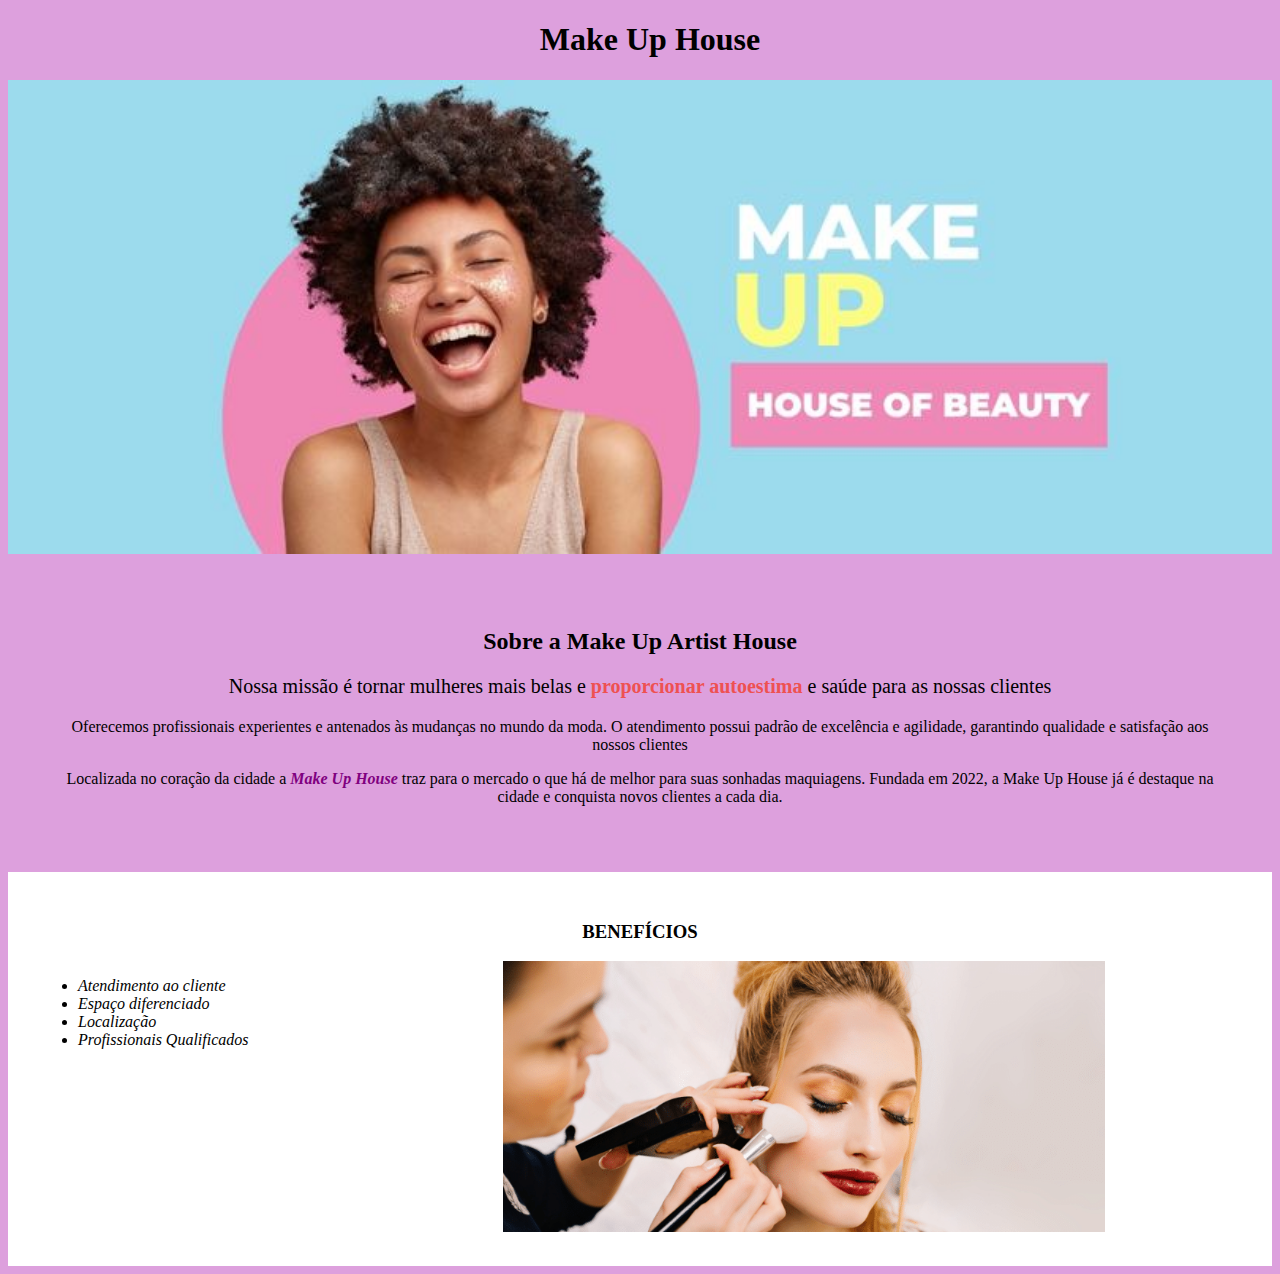
==== index.html @ 28920aaa "primeiro commit" ====
<!DOCTYPE html>
<html lang="pt-br">
<head>
    <meta charset="UTF-8">
    <meta http-equiv="X-UA-Compatible" content="IE=edge">
    <meta name="viewport" content="width=device-width, initial-scale=1.0">
    <title>Make Up Artist</title>
    <link rel="stylesheet" href="style.css">
</head>

<body>
   <header>
    <h1 class="titulo-principal" > Make Up House </h1>
        
   </header>
    <img id="banner" src="MAKE.jpg" alt="imagem contém uma mulher de cabelos cacheados, negra, e com o título 'make up, house of beauty'">

    <div class="principal">
    <h2 class="titulo-centralizado">Sobre a Make Up Artist House</h2>
    <p id="missao">Nossa missão é tornar mulheres mais belas e <strong>proporcionar autoestima</strong> e saúde para as nossas clientes</p>
    <p> Oferecemos profissionais experientes e antenados às mudanças no mundo da moda. O atendimento possui padrão de excelência e agilidade, garantindo qualidade e satisfação aos nossos clientes</p>
    <p>Localizada no coração da cidade a <em><strong>Make Up House</strong></em> traz para o mercado o que há de melhor para suas sonhadas maquiagens. 
        Fundada em 2022, a Make Up House já é destaque na cidade e conquista novos clientes a cada dia.</p>
    </div>

    <div class="beneficios">
        <h3 class="titulo-centralizado">BENEFÍCIOS</h3>
        <ul>
            <li class="itens">Atendimento ao cliente</li>
            <li class="itens">Espaço diferenciado</li>
            <li class="itens">Localização</li>
            <li class="itens">Profissionais Qualificados</li>
        </ul>
<img src="beneficios.png" alt="a imagem contém uma maquiadora com um pincel preto com cerdas brancas aplicando maquiagem no rosto da modelo que, por sua vez, tem pele clara, cabelo loiro e lábios com batom vermelho" class="imagembeneficio">
    </div>

</body>
</html>
---- style.css ----
.titulo-principal{
   padding-left: 20px; 
   text-align: center;
}
#banner{
    width: 100%;
}
body{
    background-color: plum; 
}
.principal{
    background-color: plum; 
    padding: 50px;
}
.titulo-centralizado{
    text-align: center
}
p{
    text-align: center;
}
#missao{
    font-size: 20px;
    
}
strong{
    color:rgb(238, 81, 81)
}
em strong {
    color: purple
}
.itens {
    font-style: italic;
}
.beneficios{
    background-color: white ;
    padding: 30px
}
ul{
    display: inline-block;
    vertical-align: top;
    width: 20%;
    margin-right: 15%;
}
.imagembeneficio{
    width: 50%;
}
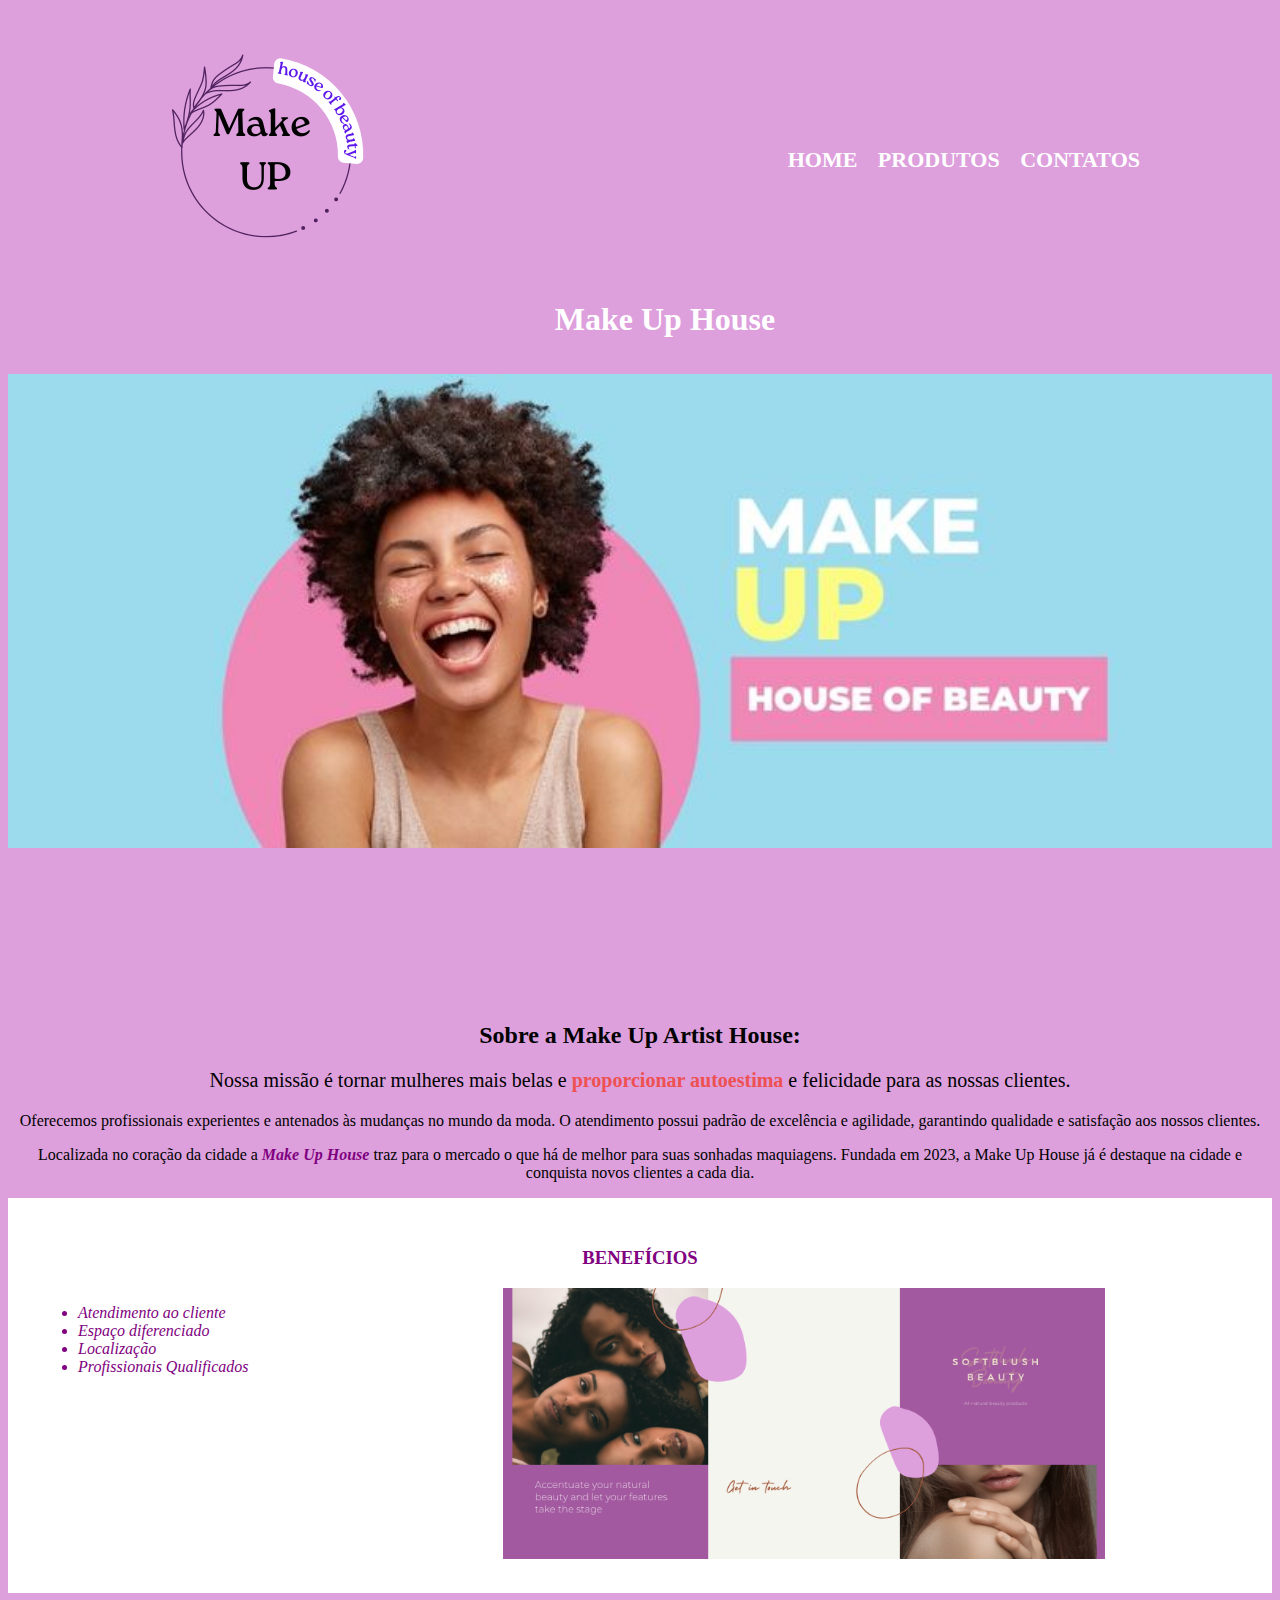
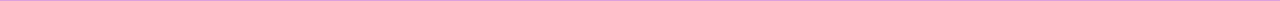
==== commit 7c8d9ce7: "segundo commit" ====
--- a/index.html
+++ b/index.html
@@ -10,22 +10,36 @@
 
 <body>
    <header>
+     <div class="caixa">
+        <h1><a href="index.html"><img class="logo" src="logo.png" alt=""></a></h1>
+        <nav>
+            <ul >
+                <li> <a href="index.html"> Home </a> </li>
+                <li> <a href="produtos.html"> Produtos </a> </li>
+                <li> <a href="contatos.html"> Contatos </a> </li>
+    
+            </ul>
+        </nav>
+    </div>
+</header>
+
+<main>
     <h1 class="titulo-principal" > Make Up House </h1>
-        
-   </header>
+
     <img id="banner" src="MAKE.jpg" alt="imagem contém uma mulher de cabelos cacheados, negra, e com o título 'make up, house of beauty'">
 
-    <div class="principal">
-    <h2 class="titulo-centralizado">Sobre a Make Up Artist House</h2>
-    <p id="missao">Nossa missão é tornar mulheres mais belas e <strong>proporcionar autoestima</strong> e saúde para as nossas clientes</p>
-    <p> Oferecemos profissionais experientes e antenados às mudanças no mundo da moda. O atendimento possui padrão de excelência e agilidade, garantindo qualidade e satisfação aos nossos clientes</p>
+
+    <div class="principal"></div>
+    <h2 class="titulo-centralizado">Sobre a Make Up Artist House:</h2>
+    <p id="missao">Nossa missão é tornar mulheres mais belas e <strong>proporcionar autoestima</strong> e felicidade para as nossas clientes.</p>
+    <p> Oferecemos profissionais experientes e antenados às mudanças no mundo da moda. O atendimento possui padrão de excelência e agilidade, garantindo qualidade e satisfação aos nossos clientes.</p>
     <p>Localizada no coração da cidade a <em><strong>Make Up House</strong></em> traz para o mercado o que há de melhor para suas sonhadas maquiagens. 
-        Fundada em 2022, a Make Up House já é destaque na cidade e conquista novos clientes a cada dia.</p>
+        Fundada em 2023, a Make Up House já é destaque na cidade e conquista novos clientes a cada dia.</p>
     </div>
 
     <div class="beneficios">
         <h3 class="titulo-centralizado">BENEFÍCIOS</h3>
-        <ul>
+        <ul class="itens-beneficios">
             <li class="itens">Atendimento ao cliente</li>
             <li class="itens">Espaço diferenciado</li>
             <li class="itens">Localização</li>
@@ -33,6 +47,7 @@
         </ul>
 <img src="beneficios.png" alt="a imagem contém uma maquiadora com um pincel preto com cerdas brancas aplicando maquiagem no rosto da modelo que, por sua vez, tem pele clara, cabelo loiro e lábios com batom vermelho" class="imagembeneficio">
     </div>
+</main>
 
 </body>
 </html>--- a/style.css
+++ b/style.css
@@ -1,16 +1,57 @@
+header{
+    background-color: plum;
+}
+.logo{
+    width: 25%;
+    
+}
+.caixa{
+    position: relative;
+    width: 1000px;
+    margin: 0 auto;
+}
+nav{
+    position:absolute;
+    top: 110px;
+    right: 0;
+}
+nav li{ 
+    margin: 0 0 0 15px;
+    display: inline;
+}
+nav a{
+    text-transform: uppercase;
+    color: white;
+    font-weight: bold;
+    font-size: 22px;
+    text-decoration: none; 
+}
+nav a:hover{
+    text-decoration: underline; 
+    color: purple
+     
+}
 .titulo-principal{
-   padding-left: 20px; 
+   padding-left: 50px; 
    text-align: center;
+   color:white;
 }
 #banner{
     width: 100%;
+    margin-top: 15px;
+
 }
 body{
     background-color: plum; 
 }
 .principal{
     background-color: plum; 
-    padding: 50px;
+    padding: 75px;
+    color: purple
+     
+}
+.principal h2{
+    color: white;
 }
 .titulo-centralizado{
     text-align: center
@@ -34,12 +75,17 @@
 .beneficios{
     background-color: white ;
     padding: 30px
+    
 }
-ul{
+.beneficios h3{
+    color: purple;
+}
+.itens-beneficios{
     display: inline-block;
     vertical-align: top;
     width: 20%;
     margin-right: 15%;
+    color: purple;
 }
 .imagembeneficio{
     width: 50%;
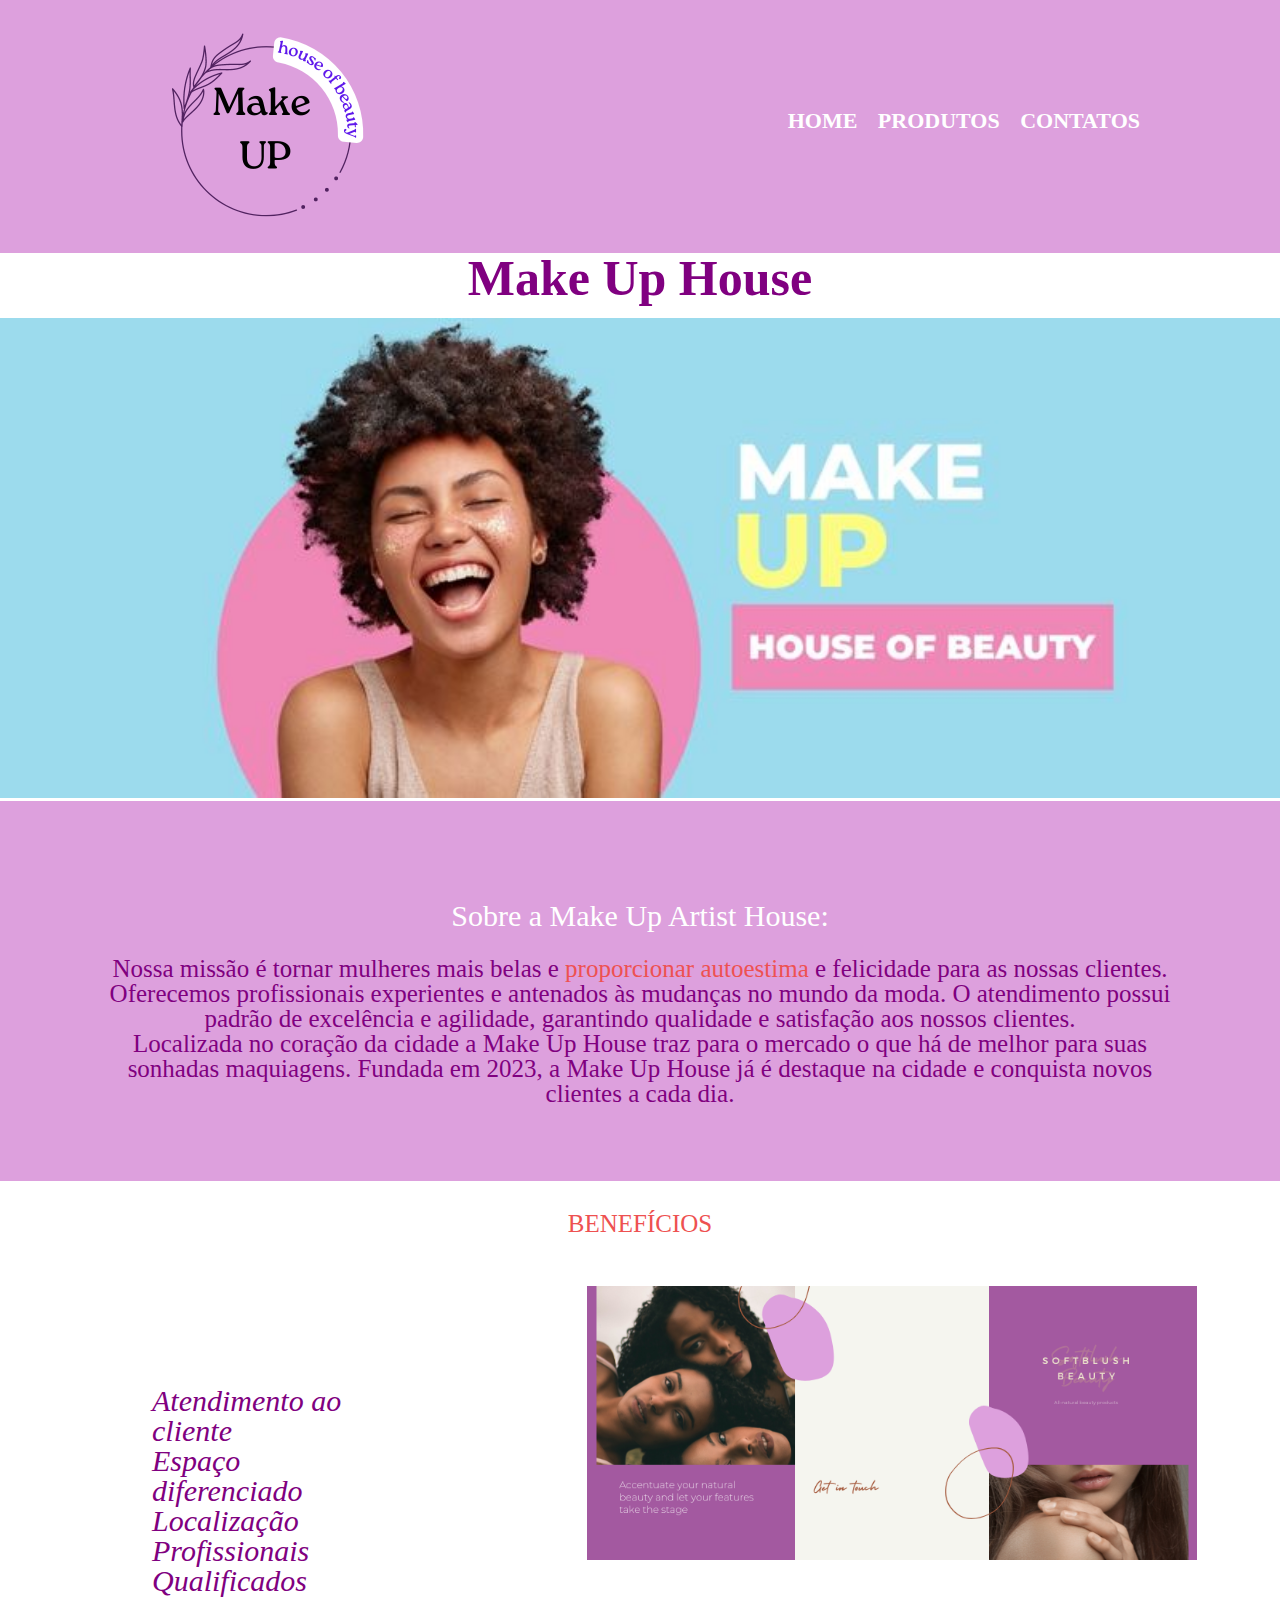
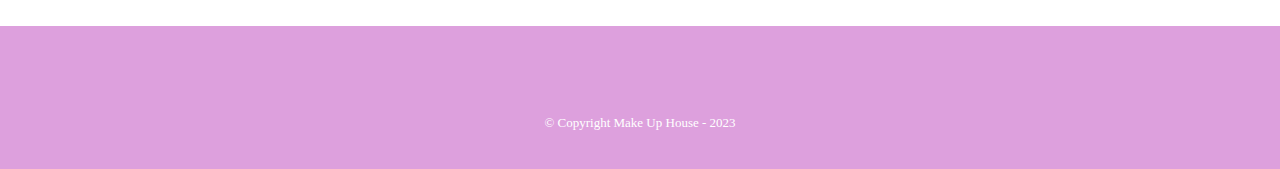
==== commit 4ed8f36a: "terceiro commit" ====
--- a/index.html
+++ b/index.html
@@ -5,13 +5,14 @@
     <meta http-equiv="X-UA-Compatible" content="IE=edge">
     <meta name="viewport" content="width=device-width, initial-scale=1.0">
     <title>Make Up Artist</title>
-    <link rel="stylesheet" href="style.css">
+    <link rel="stylesheet" href="reset.css">
+    <link rel="stylesheet" href="style-home.css">
 </head>
 
 <body>
    <header>
      <div class="caixa">
-        <h1><a href="index.html"><img class="logo" src="logo.png" alt=""></a></h1>
+        <h1><a href="index.html"><img class="logo" src="logo.png" alt="logo make up house"></a></h1>
         <nav>
             <ul >
                 <li> <a href="index.html"> Home </a> </li>
@@ -20,16 +21,16 @@
     
             </ul>
         </nav>
-    </div>
-</header>
+     </div>
+    </header>
 
-<main>
-    <h1 class="titulo-principal" > Make Up House </h1>
+    <main>
+    <p class="titulo-principal" > Make Up House </p>
 
     <img id="banner" src="MAKE.jpg" alt="imagem contém uma mulher de cabelos cacheados, negra, e com o título 'make up, house of beauty'">
 
 
-    <div class="principal"></div>
+    <div class="principal">
     <h2 class="titulo-centralizado">Sobre a Make Up Artist House:</h2>
     <p id="missao">Nossa missão é tornar mulheres mais belas e <strong>proporcionar autoestima</strong> e felicidade para as nossas clientes.</p>
     <p> Oferecemos profissionais experientes e antenados às mudanças no mundo da moda. O atendimento possui padrão de excelência e agilidade, garantindo qualidade e satisfação aos nossos clientes.</p>
@@ -38,7 +39,7 @@
     </div>
 
     <div class="beneficios">
-        <h3 class="titulo-centralizado">BENEFÍCIOS</h3>
+        <h3 class="titulo-centralizado"> <strong> BENEFÍCIOS </strong></h3>
         <ul class="itens-beneficios">
             <li class="itens">Atendimento ao cliente</li>
             <li class="itens">Espaço diferenciado</li>
@@ -47,7 +48,9 @@
         </ul>
 <img src="beneficios.png" alt="a imagem contém uma maquiadora com um pincel preto com cerdas brancas aplicando maquiagem no rosto da modelo que, por sua vez, tem pele clara, cabelo loiro e lábios com batom vermelho" class="imagembeneficio">
     </div>
-</main>
-
+    </main>
+    <footer>
+    <p class="copyright">&copy; Copyright Make Up House - 2023</p>
+    </footer>
 </body>
 </html>--- a/style-home.css
+++ b/style-home.css
@@ -0,0 +1,111 @@
+header{
+    background-color: plum;
+}
+.logo{
+    width: 25%;
+}
+.caixa{
+    position: relative;
+    width: 1000px;
+    margin: 0 auto;
+}
+nav{
+    position:absolute;
+    top: 110px;
+    right: 0;
+}
+nav li{ 
+    margin: 0 0 0 15px;
+    display: inline;
+}
+nav a{
+    text-transform: uppercase;
+    color: white;
+    font-weight: bold;
+    font-size: 22px;
+    text-decoration: none; 
+}
+nav a:hover{
+    text-decoration: underline; 
+    color: purple
+     
+}
+.titulo-principal{
+    color:purple;
+    font-weight: bold;
+    font-size: 50px;
+    text-align: center;
+}
+#banner{
+    width: 100%;
+    margin-top: 15px;
+}
+body{
+    background-color:white; 
+}
+.principal{
+    background-color: plum; 
+    padding: 75px;
+    color: purple
+}
+.principal h2{
+    color: white;
+    font-size: 30px;
+    padding: 25px;
+}
+.titulo-centralizado{
+    font-size: 25px;
+    text-align: center;
+}
+p{
+    font-size: 25px;
+    text-align: center;
+    margin: 0 25px
+    
+}
+#missao{
+    font-size: 25px;
+    
+}
+strong{
+    color:rgb(238, 81, 81)
+}
+em strong {
+    color: purple
+}
+.itens {
+    font-style: italic;
+}
+.beneficios{
+    font-size: 30px;
+    background-color: white ;
+    padding: 30px
+    
+}
+.beneficios h3{
+    color: purple;
+}
+.itens-beneficios{
+    display: inline-block;
+    vertical-align: top;
+    width: 20%;
+    margin-right: 15%;
+    margin-left: 10%;
+    color: purple;
+    margin-top: 150px;
+}
+.imagembeneficio{
+    width: 50%;
+    margin-top: 50px;
+}
+footer{
+    text-align: center;
+    background-color: plum;
+    padding: 40px 0;
+}
+.copyright{
+    margin-top: 50px;
+    font-size: 13px;
+    color:white  
+
+}
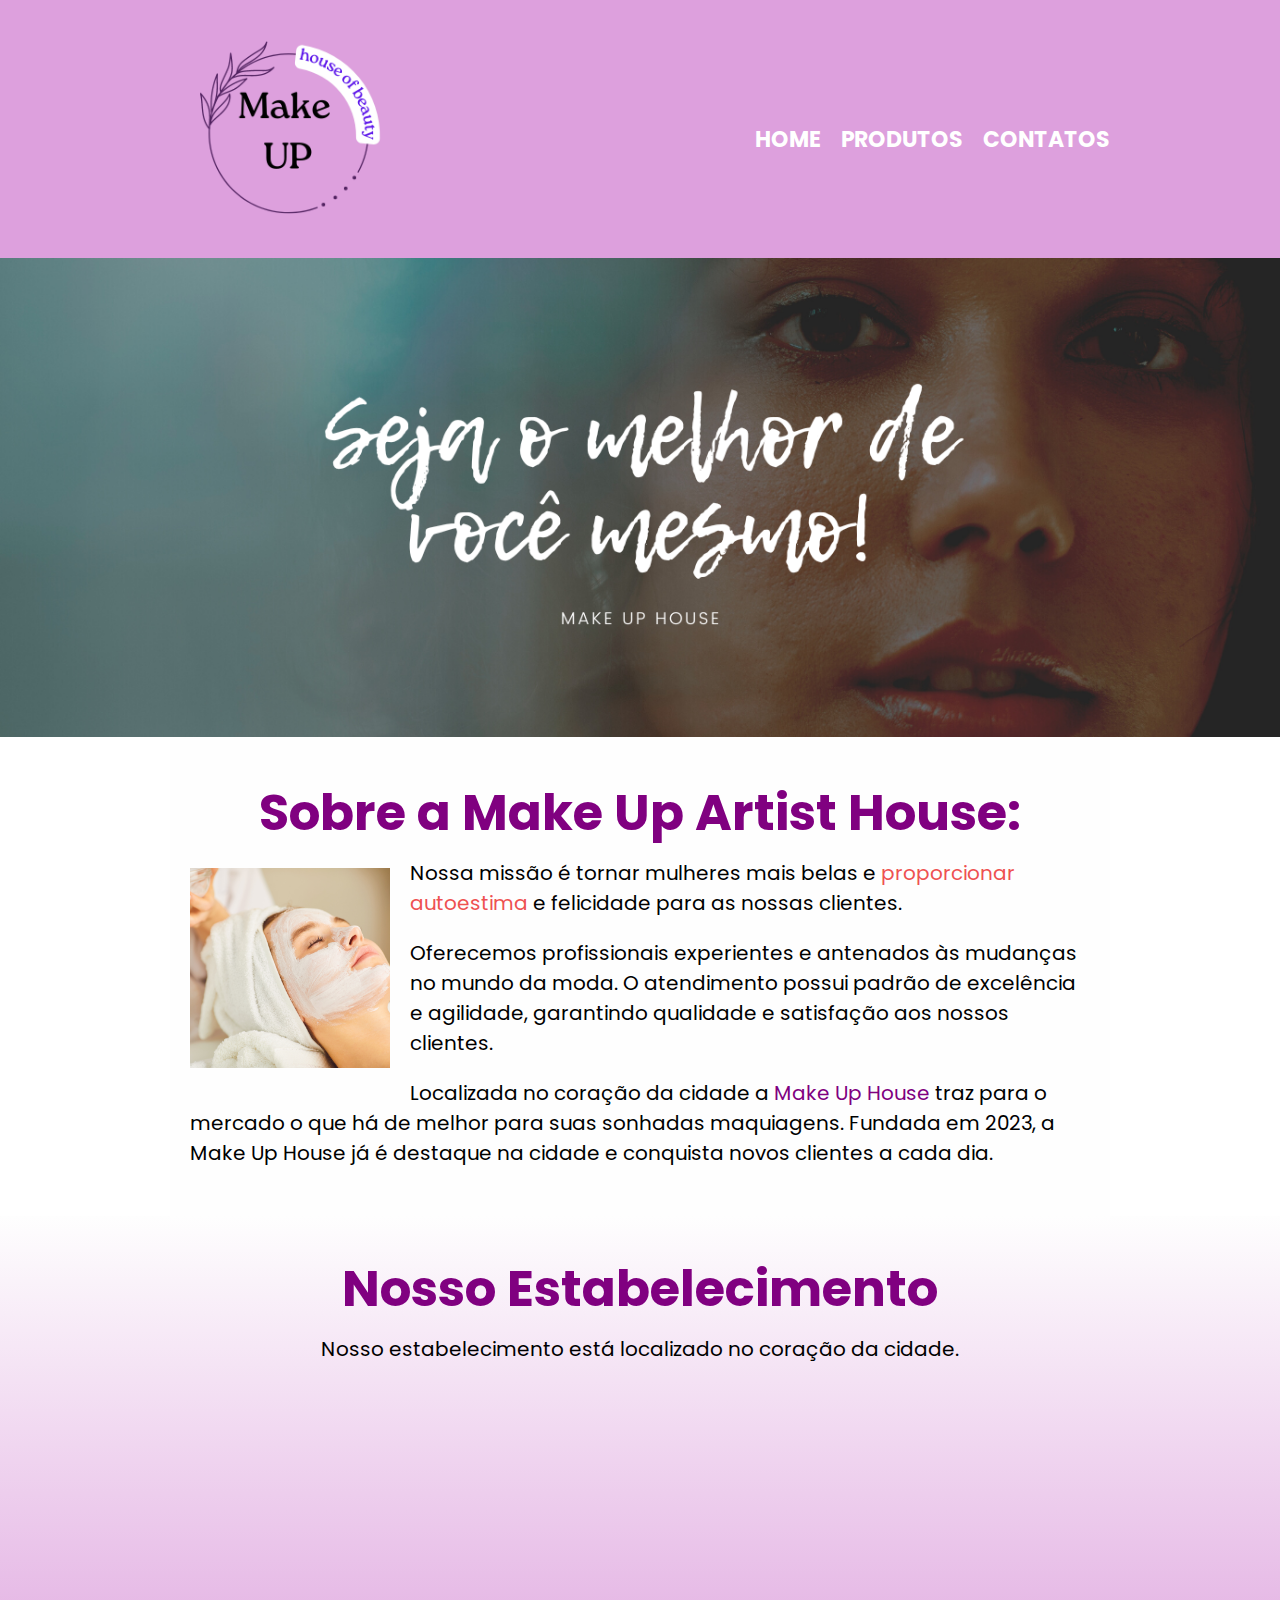
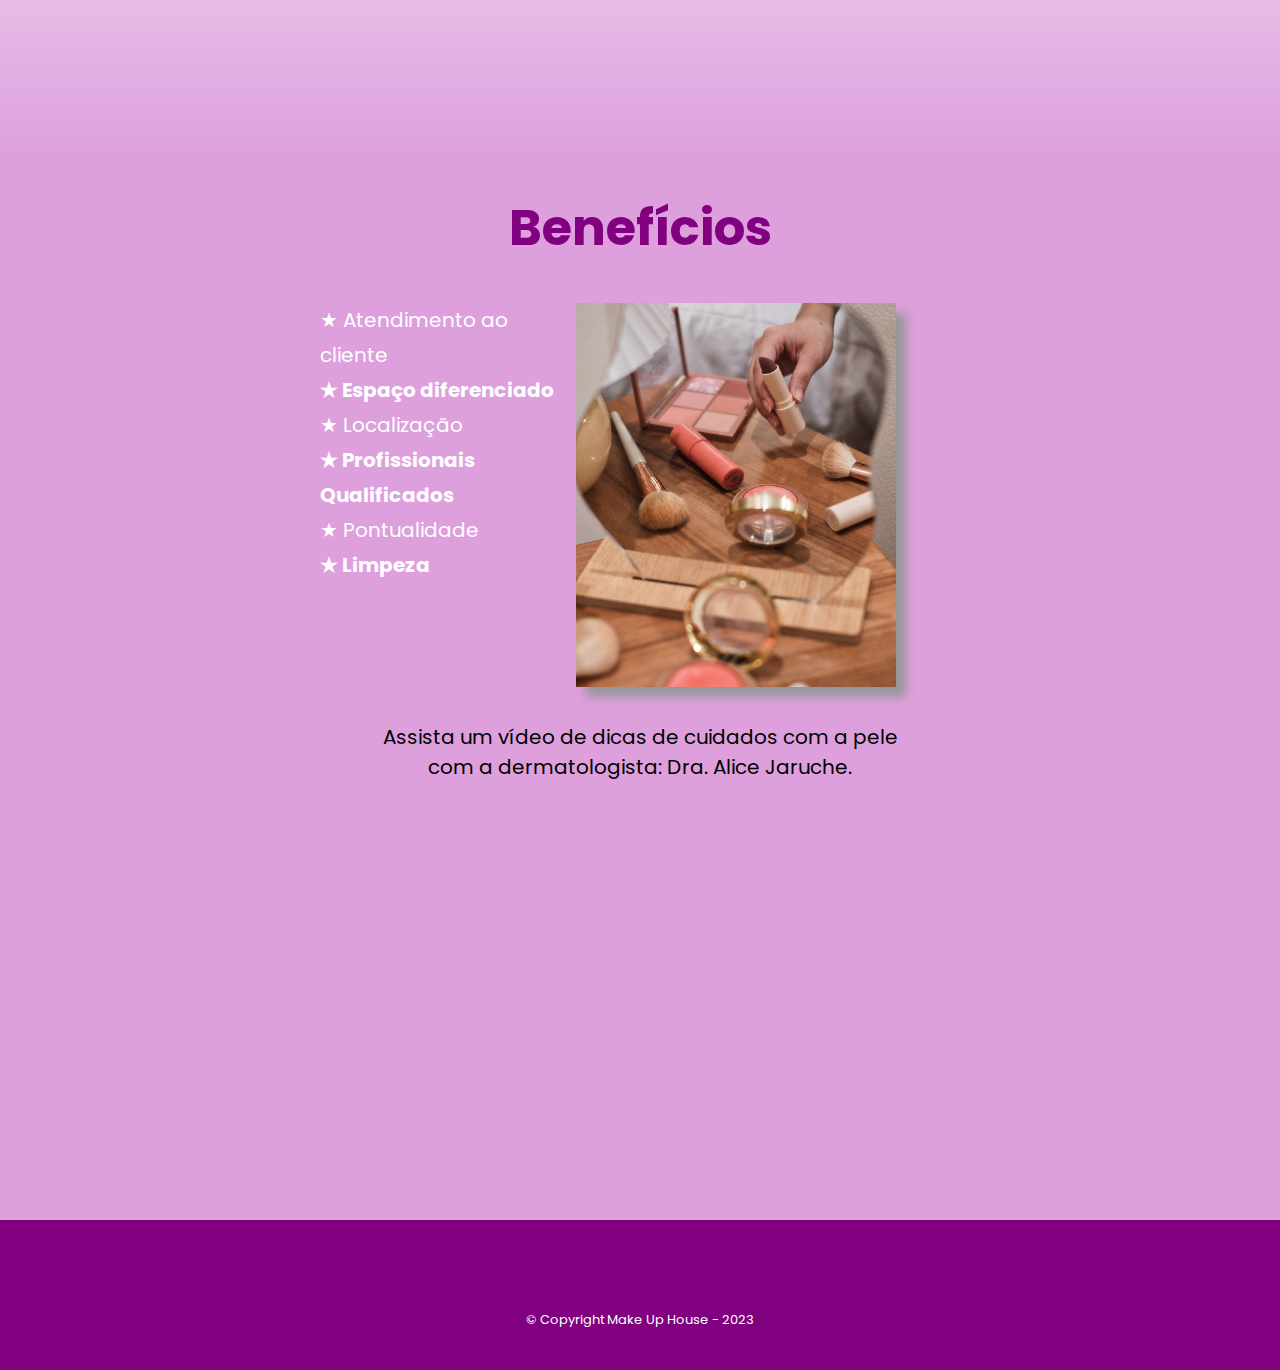
==== commit 32ea0218: "terceiro commit" ====
--- a/index.html
+++ b/index.html
@@ -7,12 +7,14 @@
     <title>Make Up Artist</title>
     <link rel="stylesheet" href="reset.css">
     <link rel="stylesheet" href="style-home.css">
+    <link href="https://fonts.googleapis.com/css2?family=Poppins&display=swap" rel="stylesheet">
 </head>
 
 <body>
    <header>
      <div class="caixa">
         <h1><a href="index.html"><img class="logo" src="logo.png" alt="logo make up house"></a></h1>
+
         <nav>
             <ul >
                 <li> <a href="index.html"> Home </a> </li>
@@ -24,33 +26,53 @@
      </div>
     </header>
 
+    <img class="banner" src="MAKE UP HOUSE.png" alt="imagem contém uma mulher de cabelos cacheados, negra, e com o título 'make up, house of beauty'">
+
     <main>
-    <p class="titulo-principal" > Make Up House </p>
+        <section class="principal">
+            <h2 class="titulo-principal">Sobre a Make Up Artist House:</h2>
 
-    <img id="banner" src="MAKE.jpg" alt="imagem contém uma mulher de cabelos cacheados, negra, e com o título 'make up, house of beauty'">
+            <img class="imagemcuidados" src="cuidados.png" alt="cuidados utilizando máscara">
 
+            <p >Nossa missão é tornar mulheres mais belas e <strong>proporcionar autoestima</strong> e felicidade para as nossas clientes.</p>
 
-    <div class="principal">
-    <h2 class="titulo-centralizado">Sobre a Make Up Artist House:</h2>
-    <p id="missao">Nossa missão é tornar mulheres mais belas e <strong>proporcionar autoestima</strong> e felicidade para as nossas clientes.</p>
-    <p> Oferecemos profissionais experientes e antenados às mudanças no mundo da moda. O atendimento possui padrão de excelência e agilidade, garantindo qualidade e satisfação aos nossos clientes.</p>
-    <p>Localizada no coração da cidade a <em><strong>Make Up House</strong></em> traz para o mercado o que há de melhor para suas sonhadas maquiagens. 
-        Fundada em 2023, a Make Up House já é destaque na cidade e conquista novos clientes a cada dia.</p>
-    </div>
+            <p> Oferecemos profissionais experientes e antenados às mudanças no mundo da moda. O atendimento possui padrão de excelência e agilidade, garantindo qualidade e satisfação aos nossos clientes.</p>
 
-    <div class="beneficios">
-        <h3 class="titulo-centralizado"> <strong> BENEFÍCIOS </strong></h3>
-        <ul class="itens-beneficios">
-            <li class="itens">Atendimento ao cliente</li>
-            <li class="itens">Espaço diferenciado</li>
-            <li class="itens">Localização</li>
-            <li class="itens">Profissionais Qualificados</li>
-        </ul>
-<img src="beneficios.png" alt="a imagem contém uma maquiadora com um pincel preto com cerdas brancas aplicando maquiagem no rosto da modelo que, por sua vez, tem pele clara, cabelo loiro e lábios com batom vermelho" class="imagembeneficio">
-    </div>
+            <p>Localizada no coração da cidade a <em><strong>Make Up House</strong></em> traz para o mercado o que há de melhor para suas sonhadas maquiagens. 
+            Fundada em 2023, a Make Up House já é destaque na cidade e conquista novos clientes a cada dia.</p>
+        </section>
+
+    <section class="mapa">
+        <h3 class="titulo-principal"> Nosso Estabelecimento </h3>
+        <p>Nosso estabelecimento está localizado no coração da cidade.</p>
+        
+        <div class="mapa-conteudo">
+            <iframe src="https://www.google.com/maps/embed?pb=!1m18!1m12!1m3!1d15923.904770505638!2d-38.54311292239357!3d-3.815221005593184!2m3!1f0!2f0!3f0!3m2!1i1024!2i768!4f13.1!3m3!1m2!1s0x7c74e4a5c079a47%3A0x881a193073541479!2sCol%C3%A9gio%20Teles%202!5e0!3m2!1spt-BR!2sbr!4v1674404365525!5m2!1spt-BR!2sbr" width="100%" height="300" style="border:0;" allowfullscreen="" loading="lazy" referrerpolicy="no-referrer-when-downgrade"></iframe>
+        </div>
+    </section>
+
+    <section class="beneficios">
+        <h3 class="titulo-principal"> Benefícios</h3>
+        <div class="conteudo-beneficios">
+            <ul class="lista-beneficios">
+                <li class="itens">Atendimento ao cliente</li>
+                <li class="itens">Espaço diferenciado</li>
+                <li class="itens">Localização</li>
+                <li class="itens">Profissionais Qualificados</li>
+                <li class="itens">Pontualidade</li>
+                <li class="itens">Limpeza</li>
+            </ul><img src="beneficios.png" alt="a imagem contém uma maquiadora com um pincel preto com cerdas brancas aplicando maquiagem no rosto da modelo que, por sua vez, tem pele clara, cabelo loiro e lábios com batom vermelho" class="imagem-beneficios">
+        </div>
+
+        <div class="video">
+            <p>Assista um vídeo de dicas de cuidados com a pele com a dermatologista: Dra. Alice Jaruche.</p>
+            <iframe width="100%" height="315" src="https://www.youtube.com/embed/Fn3iR_RTd88" title="YouTube video player" frameborder="0" allow="accelerometer; autoplay; clipboard-write; encrypted-media; gyroscope; picture-in-picture; web-share" allowfullscreen></iframe>
+        </div>
+    </section>
+
     </main>
     <footer>
     <p class="copyright">&copy; Copyright Make Up House - 2023</p>
     </footer>
 </body>
-</html>+</html> --- a/style-home.css
+++ b/style-home.css
@@ -1,17 +1,18 @@
 header{
     background-color: plum;
+    padding: 10px 0;
 }
 .logo{
     width: 25%;
 }
 .caixa{
     position: relative;
-    width: 1000px;
+    width: 940px;
     margin: 0 auto;
 }
 nav{
     position:absolute;
-    top: 110px;
+    top: 50%;
     right: 0;
 }
 nav li{ 
@@ -30,41 +31,69 @@
     color: purple
      
 }
+.banner{
+    width: 100%;
+    /*margin-top: 15px;*/
+}
+
+body{
+    font-family: 'Poppins', sans-serif; 
+}
+
+/*main{
+    margin:0 auto;
+    width:940px;
+}*/
+
+.principal {
+    background-color: #FEFEFE; 
+    padding: 3em 0;
+    width: 940px;
+    margin: 0 auto;
+    
+}
+
+.principal p {
+    margin: 1em 1em 0em;
+}
+
+.imagemcuidados{
+    width: 200px;
+    float: left;
+    margin: 30px 20px 20px 20px;
+   /* padding-left: 50px;
+    padding-top: -50px;*/
+}
+
 .titulo-principal{
     color:purple;
     font-weight: bold;
     font-size: 50px;
     text-align: center;
-}
-#banner{
-    width: 100%;
-    margin-top: 15px;
-}
-body{
-    background-color:white; 
-}
-.principal{
-    background-color: plum; 
-    padding: 75px;
-    color: purple
-}
-.principal h2{
-    color: white;
-    font-size: 30px;
+    margin: 0 0 1m;
+    clear: left;
+}
+
+/*.titulo-beneficios{
+    color: purple;
+    font-weight: bold;
+    font-size: 45px;
     padding: 25px;
-}
+    text-align: center;
+}*/
+
 .titulo-centralizado{
     font-size: 25px;
     text-align: center;
 }
 p{
-    font-size: 25px;
-    text-align: center;
-    margin: 0 25px
-    
+    font-size: 20px;
+    text-align: left;
+    margin: 0 25px;
+    line-height: 1.5;
 }
 #missao{
-    font-size: 25px;
+    font-size: 20px;
     
 }
 strong{
@@ -73,39 +102,140 @@
 em strong {
     color: purple
 }
+
+.mapa {
+    padding: 3em 0;
+    background: linear-gradient(#FEFEFE, plum);
+}
+
+.mapa p {
+    margin: 1em 0 2em;
+    text-align: center;
+}
+
+.mapa-conteudo {
+    width: 940px;
+    margin: 0 auto;
+} 
+
+.beneficios{
+    padding: 3em 0;  
+    background-color: plum;
+}
+
+.conteudo-beneficios{
+    width: 640px;
+    margin: 0 auto;
+}
+
+.lista-beneficios{
+    display: inline-block;
+    width: 40%;
+    color: white;
+    margin-top: 50px;
+    vertical-align: top;
+    font-size: 20px;
+}
+
 .itens {
-    font-style: italic;
-}
-.beneficios{
-    font-size: 30px;
-    background-color: white ;
-    padding: 30px
-    
-}
-.beneficios h3{
-    color: purple;
-}
-.itens-beneficios{
-    display: inline-block;
-    vertical-align: top;
-    width: 20%;
-    margin-right: 15%;
-    margin-left: 10%;
-    color: purple;
-    margin-top: 150px;
-}
-.imagembeneficio{
+    line-height: 1.75;
+}
+
+.itens:nth-child(2n){
+    font-weight: bold;
+}
+
+.itens:before {
+    content: "★ ";
+}
+
+.imagem-beneficios{
     width: 50%;
     margin-top: 50px;
+    opacity:1;
+    transition: 500ms;
+    box-shadow: 10px 10px 10px 0  rgb(150,150,150);
+}
+
+.imagem-beneficios:hover {
+    opacity: 0.5;
+}
+
+.video {
+    margin: 2em auto;
+    width: 560px;
+}
+.video p{
+    margin: 0 0 2em;
+    text-align: center;
 }
 footer{
     text-align: center;
-    background-color: plum;
+    background-color: purple;
     padding: 40px 0;
+    
 }
 .copyright{
+    text-align: center;
     margin-top: 50px;
     font-size: 13px;
     color:white  
-
-}
+}
+
+@media screen and (max-width: 480px) {
+    .caixa, .principal, .conteudo-beneficios, .mapa-conteudo, .video {
+        width: auto;
+    }
+
+    h1, nav {
+        text-align: center;
+        padding: 0 0 0 -10px;
+    }
+
+    .logo{
+        width: 50%;
+    }
+
+    nav {
+        position: static;
+    }
+
+    nav a{
+        font-size: 18px;
+    }
+    
+    .banner{
+        height: 150%;
+    }
+
+    .principal, .mapa, .beneficios{
+        padding: 2em 0;
+    }
+
+    .lista-beneficios {
+        width: 100%;
+        margin-top: 20px;
+    }
+    .titulo-principal{
+        font-size: 35px;  
+    }
+
+    .imagemcuidados{
+        width: 150px;
+    }
+
+    .lista-beneficios{
+        text-align: center;
+    }
+
+    .imagem-beneficios{
+        width: 90%;
+        margin: 10% auto;
+        display: block;
+    }
+
+    .video, .mapa-conteudo{
+        margin: 10px;
+    }
+
+}